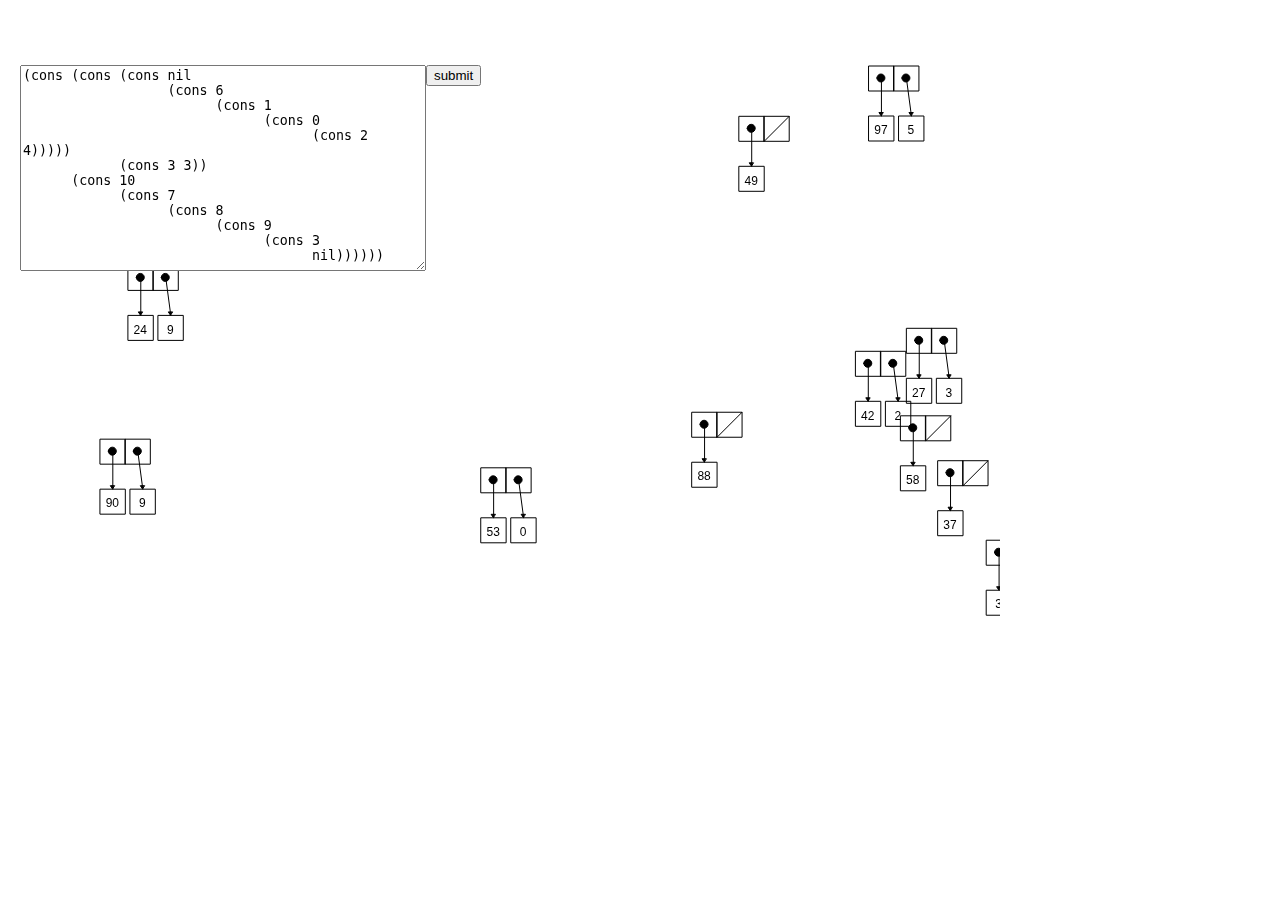
==== index.html @ 72c5e2fc "initial commit" ====
<!DOCTYPE html>
<html>
  <head>
    <meta name="viewport" width=device-width, initial-scale=1.0, maximum-scale=1.0, user-scalable=0>
    <meta charset="utf-8"/>
    <style> 
      body {
        padding: 0; margin: 0;
      } 
      canvas {
        vertical-align: top;
      }
      /* this canvas will be created by p5js */
      /* #defaultCanvas0 {
        display: block;
        margin: auto;
        padding-top: 30px;
      } */
    </style>
    <script src="libraries/p5.js"></script>
    <script src="libraries/p5.dom.js"></script>
    <script src="pair.js"></script>
    <script src="element.js"></script>
    <script src="sketch.js"></script>
    <script src="parser.js"></script>
  </head>
  <body>
  </body>
</html>
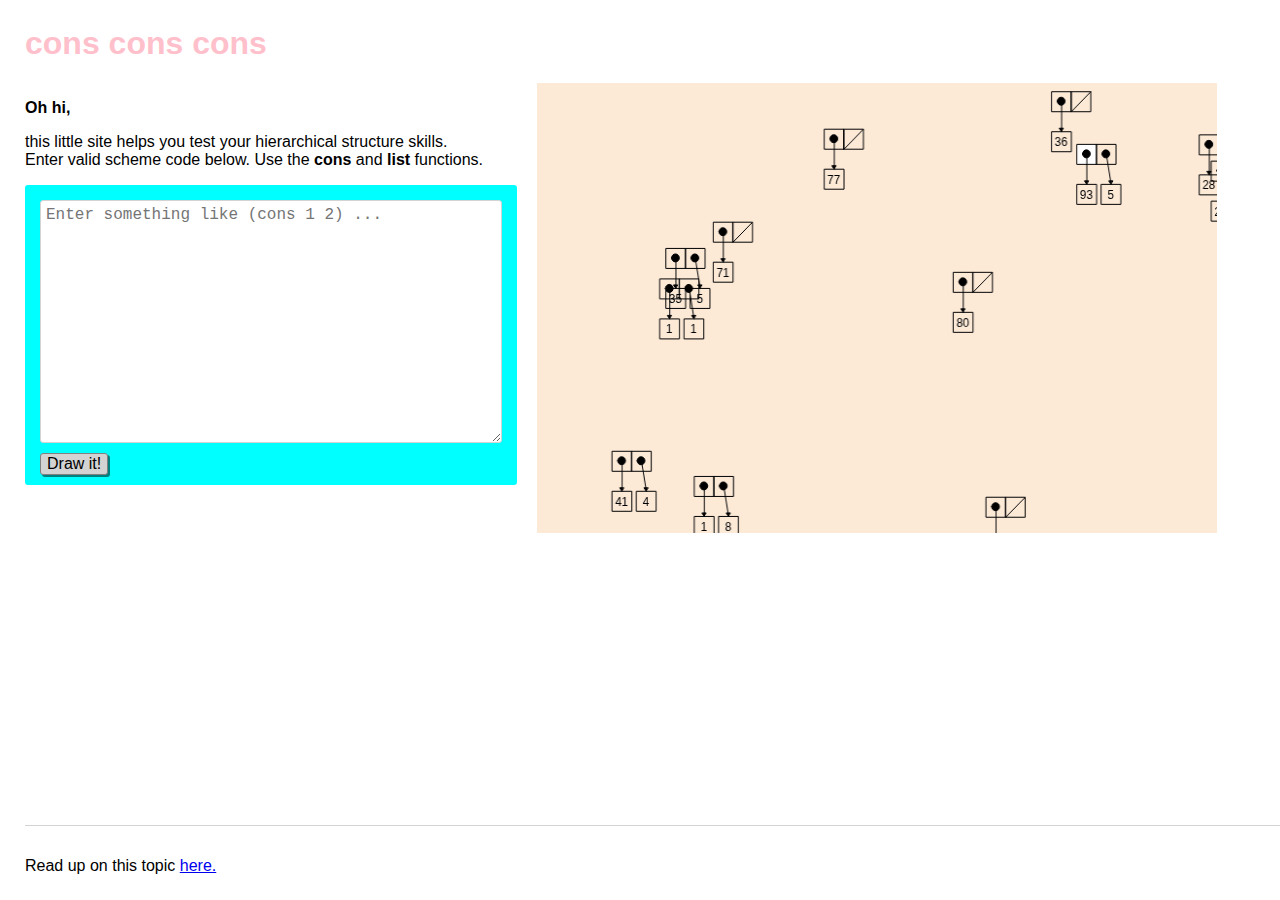
==== commit aaed9422: "used glitch styling and quite a few other changes" ====
--- a/index.html
+++ b/index.html
@@ -3,27 +3,45 @@
   <head>
     <meta name="viewport" width=device-width, initial-scale=1.0, maximum-scale=1.0, user-scalable=0>
     <meta charset="utf-8"/>
-    <style> 
-      body {
-        padding: 0; margin: 0;
-      } 
-      canvas {
-        vertical-align: top;
-      }
-      /* this canvas will be created by p5js */
-      /* #defaultCanvas0 {
-        display: block;
-        margin: auto;
-        padding-top: 30px;
-      } */
-    </style>
     <script src="libraries/p5.js"></script>
     <script src="libraries/p5.dom.js"></script>
     <script src="pair.js"></script>
     <script src="element.js"></script>
     <script src="sketch.js"></script>
     <script src="parser.js"></script>
+    <link rel="stylesheet" href="/style.css">
   </head>
   <body>
+      <header>
+          <h1>
+            cons cons cons
+          </h1>
+        </header>
+    
+        <main>
+          <div id="left">
+            <p class="bold">Oh hi,</p>
+            <p>
+              this little site helps you test your hierarchical structure skills.<br/>
+              Enter valid scheme code below. Use the <b>cons</b> and <b>list</b> functions.
+            </p>
+            <form>
+              <textarea id="code" type="text" placeholder="Enter something like (cons 1 2) ..."></textarea>
+              <button id="btn" type="button">Draw it!</button>
+            </form>
+          </div>
+          <div id="right">
+
+          </div>
+        </main>
+    
+        <footer>
+          <p>Read up on this topic
+            <a href="https://sarabander.github.io/sicp/html/2_002e2.xhtml#g_t2_002e2">
+              here.
+            </a>
+          </p>
+          
+        </footer>
   </body>
 </html>
--- a/style.css
+++ b/style.css
@@ -0,0 +1,95 @@
+* {
+  box-sizing: border-box;
+}
+
+body {
+  font-family: helvetica, arial, sans-serif;
+  margin: 25px;
+}
+
+canvas {
+  vertical-align: top;
+  padding-left: 20px;
+}
+
+h1 {
+  font-weight: bold;
+  color: pink;
+}
+
+.bold {
+  font-weight: bold;
+}
+
+p {
+  max-width: 600px;
+}
+
+main {
+  display: flex;
+  width: 100%;
+  height: 300px;
+}
+
+#left {
+  float: left;
+  width: 40%;
+}
+#right { 
+  width: 60%;
+  float:left;
+
+}
+
+form {
+  margin-bottom: 25px;
+  padding: 15px;
+  background-color: cyan;
+  display: inline-block;
+  width: 100%;
+  height: 100%;
+  border-radius: 3px;
+}
+
+textarea {
+  display: block;
+  margin-bottom: 10px;
+  padding: 5px;
+  width: 100%;
+  height: 90%;
+  border: 1px solid lightgrey;
+  border-radius: 3px;
+  font-size: 16px;
+}
+
+button {
+  font-size: 16px;
+  border-radius: 3px;
+  background-color: lightgrey;
+  border: 1px solid grey;
+  box-shadow: 2px 2px teal;
+  cursor: pointer;
+}
+
+button:hover {
+  background-color: yellow;
+}
+
+button:active {
+  box-shadow: none;
+}
+
+footer {
+  position:absolute;
+  bottom:0;
+  width:100%;
+  height:60px;   /* Height of the footer */
+  margin-top: 50px;
+  margin-bottom: 15px;
+  padding-top: 15px;
+  border-top: 1px solid lightgrey;
+}
+
+footer > a {
+  color: #BBBBBB;
+}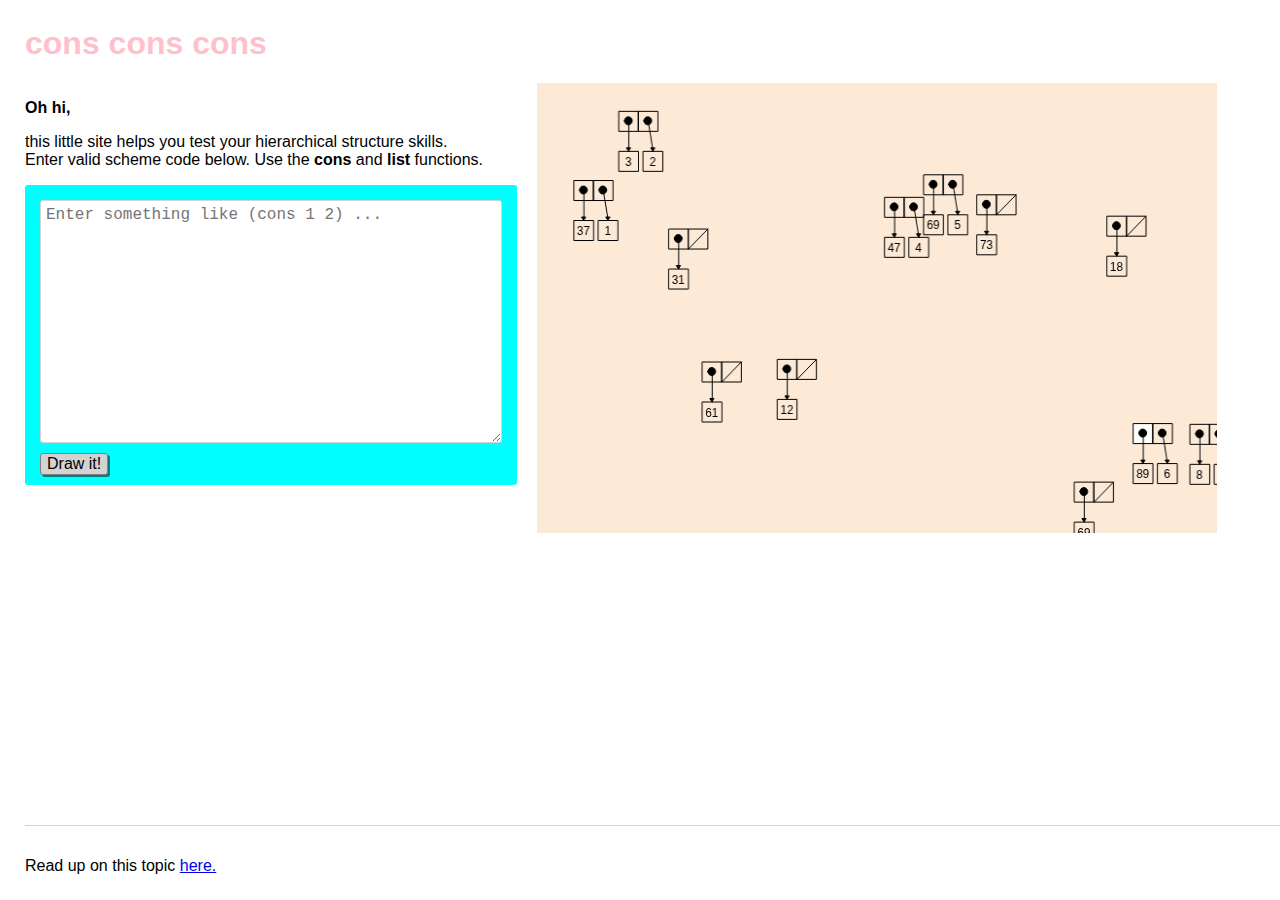
==== commit 8d456148: "changed position of stylesheet" ====
--- a/index.html
+++ b/index.html
@@ -3,13 +3,13 @@
   <head>
     <meta name="viewport" width=device-width, initial-scale=1.0, maximum-scale=1.0, user-scalable=0>
     <meta charset="utf-8"/>
+    <link rel="stylesheet" href="/style.css">
     <script src="libraries/p5.js"></script>
     <script src="libraries/p5.dom.js"></script>
     <script src="pair.js"></script>
     <script src="element.js"></script>
     <script src="sketch.js"></script>
     <script src="parser.js"></script>
-    <link rel="stylesheet" href="/style.css">
   </head>
   <body>
       <header>
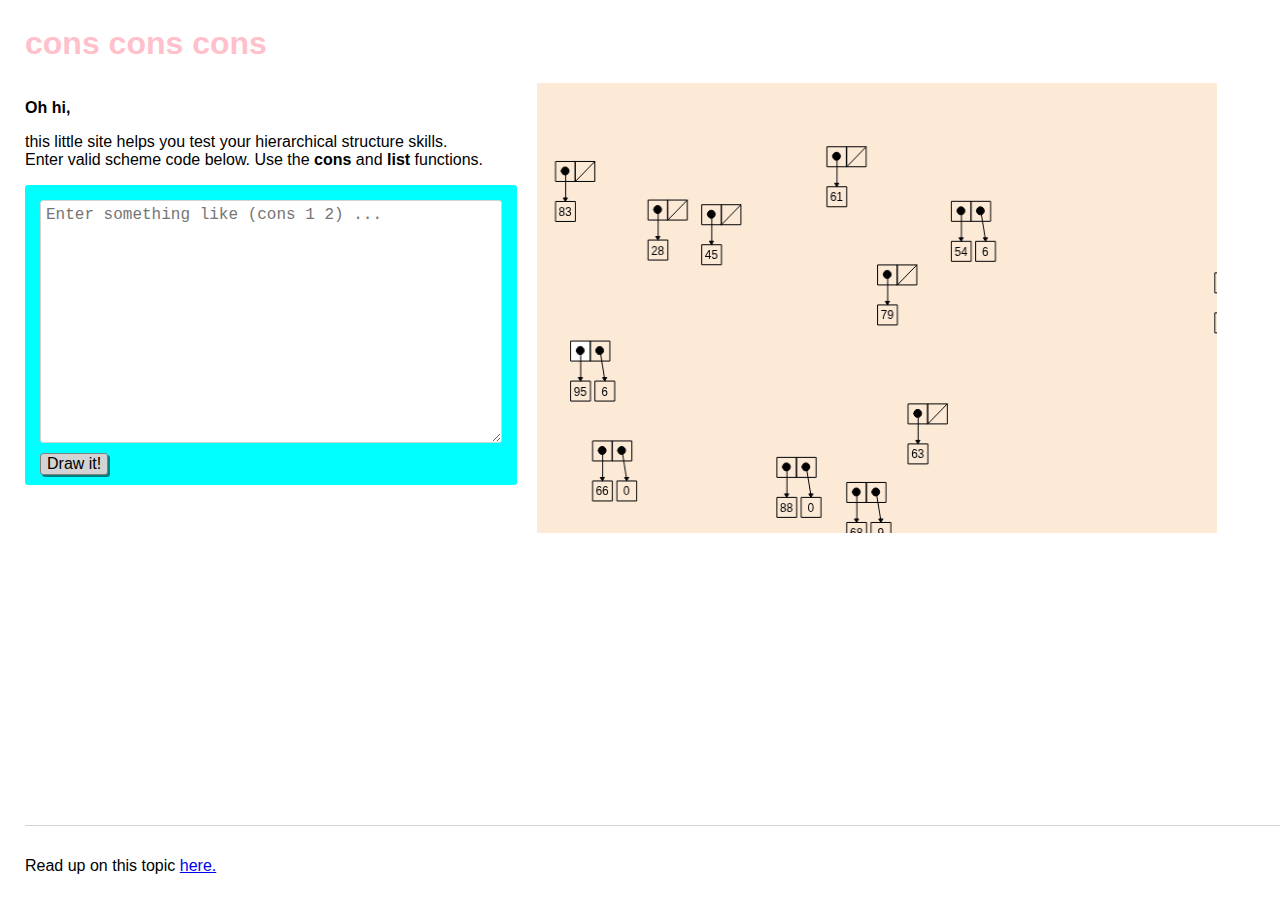
==== commit 419a4bf5: "altered style link" ====
--- a/index.html
+++ b/index.html
@@ -3,7 +3,7 @@
   <head>
     <meta name="viewport" width=device-width, initial-scale=1.0, maximum-scale=1.0, user-scalable=0>
     <meta charset="utf-8"/>
-    <link rel="stylesheet" href="/style.css">
+    <link rel="stylesheet" href="style.css">
     <script src="libraries/p5.js"></script>
     <script src="libraries/p5.dom.js"></script>
     <script src="pair.js"></script>
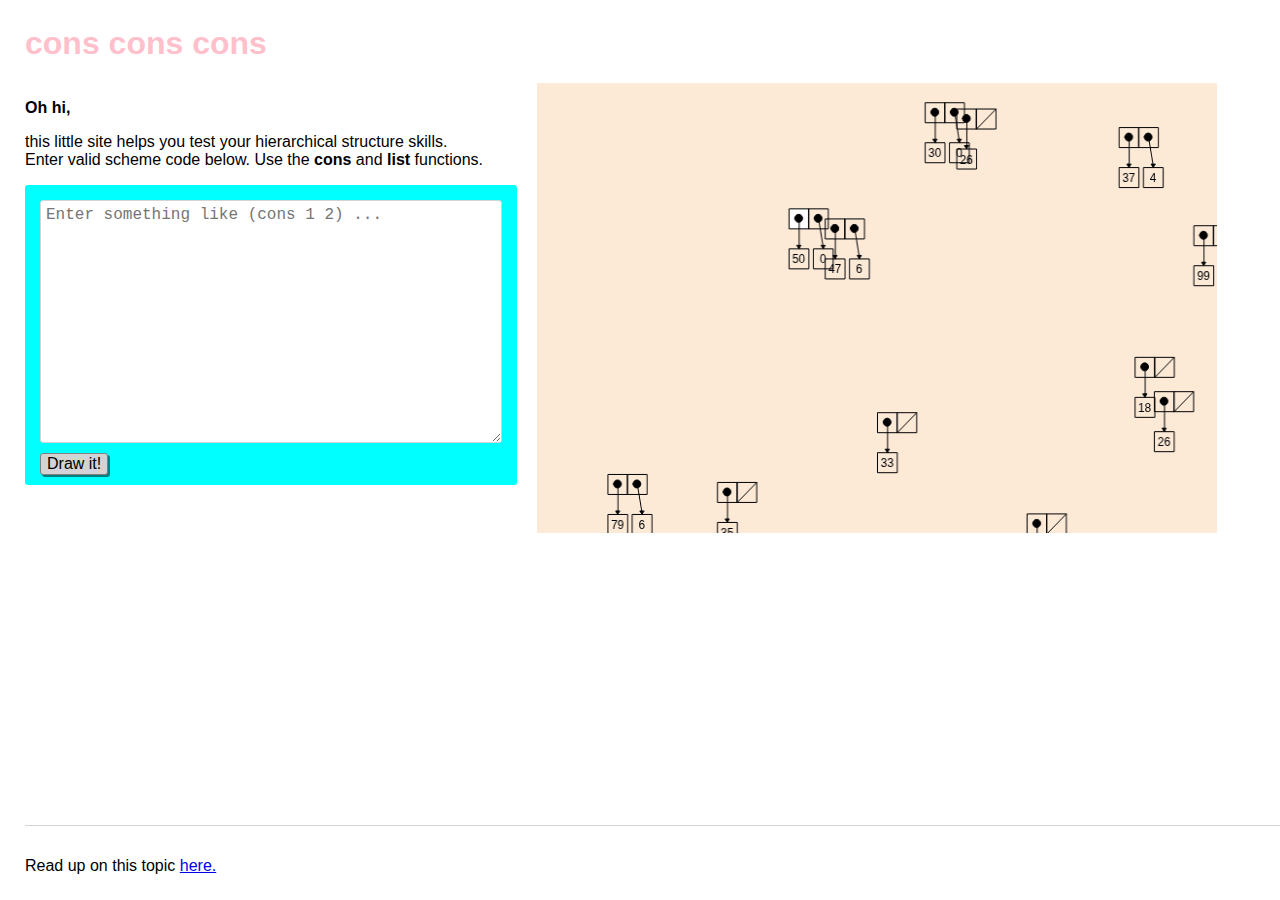
==== commit 24b487cf: "trying something" ====
--- a/index.html
+++ b/index.html
@@ -3,7 +3,104 @@
   <head>
     <meta name="viewport" width=device-width, initial-scale=1.0, maximum-scale=1.0, user-scalable=0>
     <meta charset="utf-8"/>
-    <link rel="stylesheet" href="style.css">
+    <!-- <link rel="stylesheet" href="style.css"> -->
+    <style>
+      * {
+  box-sizing: border-box;
+}
+
+body {
+  font-family: helvetica, arial, sans-serif;
+  margin: 25px;
+}
+
+canvas {
+  vertical-align: top;
+  padding-left: 20px;
+}
+
+h1 {
+  font-weight: bold;
+  color: pink;
+}
+
+.bold {
+  font-weight: bold;
+}
+
+p {
+  max-width: 600px;
+}
+
+main {
+  display: flex;
+  width: 100%;
+  height: 300px;
+}
+
+#left {
+  float: left;
+  width: 40%;
+}
+#right { 
+  width: 60%;
+  float:left;
+
+}
+
+form {
+  margin-bottom: 25px;
+  padding: 15px;
+  background-color: cyan;
+  display: inline-block;
+  width: 100%;
+  height: 100%;
+  border-radius: 3px;
+}
+
+textarea {
+  display: block;
+  margin-bottom: 10px;
+  padding: 5px;
+  width: 100%;
+  height: 90%;
+  border: 1px solid lightgrey;
+  border-radius: 3px;
+  font-size: 16px;
+}
+
+button {
+  font-size: 16px;
+  border-radius: 3px;
+  background-color: lightgrey;
+  border: 1px solid grey;
+  box-shadow: 2px 2px teal;
+  cursor: pointer;
+}
+
+button:hover {
+  background-color: yellow;
+}
+
+button:active {
+  box-shadow: none;
+}
+
+footer {
+  position:absolute;
+  bottom:0;
+  width:100%;
+  height:60px;   /* Height of the footer */
+  margin-top: 50px;
+  margin-bottom: 15px;
+  padding-top: 15px;
+  border-top: 1px solid lightgrey;
+}
+
+footer > a {
+  color: #BBBBBB;
+}
+    </style>
     <script src="libraries/p5.js"></script>
     <script src="libraries/p5.dom.js"></script>
     <script src="pair.js"></script>
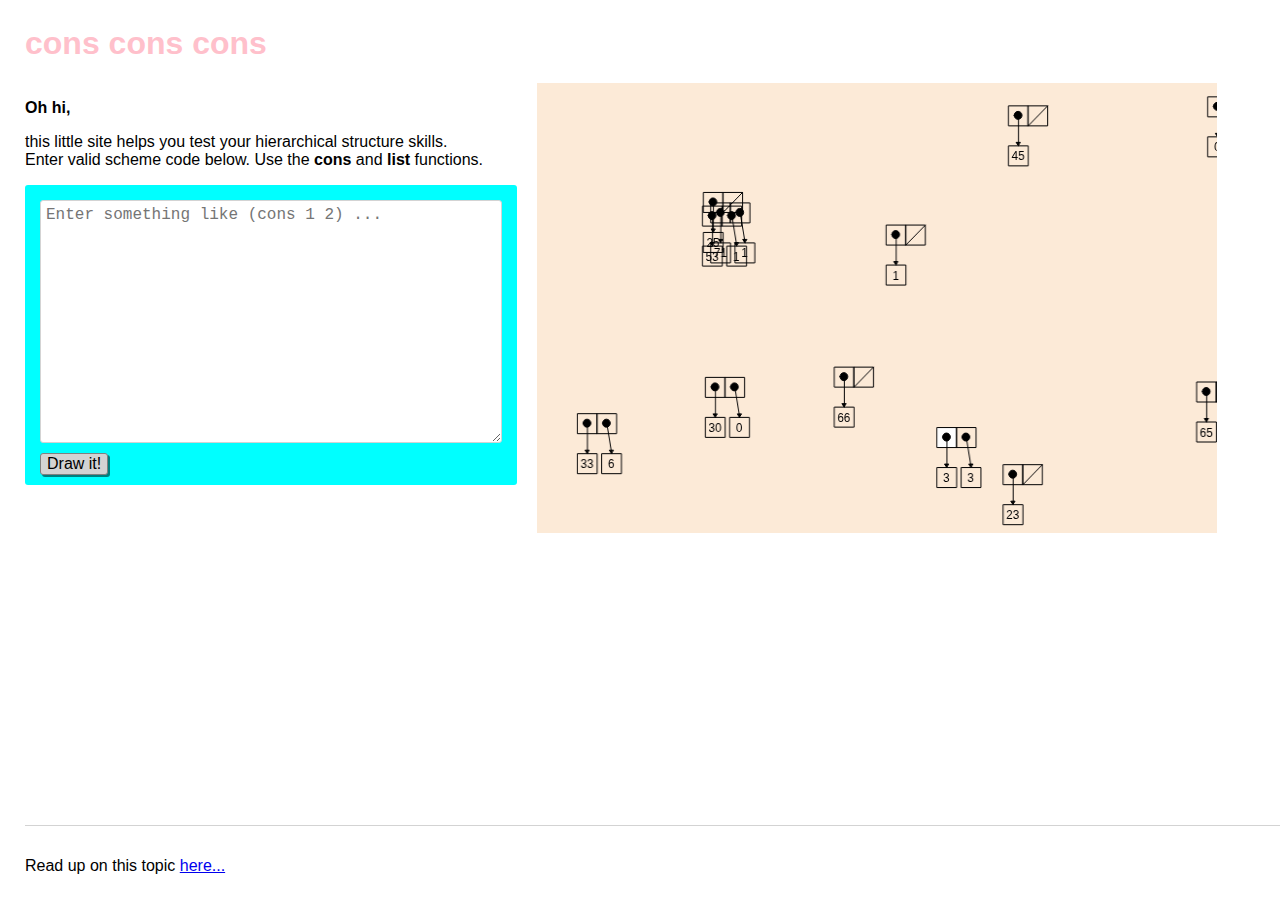
==== commit 5599a480: "i'm wondering which branch will be used for the github.io thingy" ====
--- a/index.html
+++ b/index.html
@@ -6,100 +6,100 @@
     <!-- <link rel="stylesheet" href="style.css"> -->
     <style>
       * {
-  box-sizing: border-box;
-}
+        box-sizing: border-box;
+      }
 
-body {
-  font-family: helvetica, arial, sans-serif;
-  margin: 25px;
-}
+      body {
+        font-family: helvetica, arial, sans-serif;
+        margin: 25px;
+      }
 
-canvas {
-  vertical-align: top;
-  padding-left: 20px;
-}
+      canvas {
+        vertical-align: top;
+        padding-left: 20px;
+      }
 
-h1 {
-  font-weight: bold;
-  color: pink;
-}
+      h1 {
+        font-weight: bold;
+        color: pink;
+      }
 
-.bold {
-  font-weight: bold;
-}
+      .bold {
+        font-weight: bold;
+      }
 
-p {
-  max-width: 600px;
-}
+      p {
+        max-width: 600px;
+      }
 
-main {
-  display: flex;
-  width: 100%;
-  height: 300px;
-}
+      main {
+        display: flex;
+        width: 100%;
+        height: 300px;
+      }
 
-#left {
-  float: left;
-  width: 40%;
-}
-#right { 
-  width: 60%;
-  float:left;
+      #left {
+        float: left;
+        width: 40%;
+      }
+      #right { 
+        width: 60%;
+        float:left;
 
-}
+      }
 
-form {
-  margin-bottom: 25px;
-  padding: 15px;
-  background-color: cyan;
-  display: inline-block;
-  width: 100%;
-  height: 100%;
-  border-radius: 3px;
-}
+      form {
+        margin-bottom: 25px;
+        padding: 15px;
+        background-color: cyan;
+        display: inline-block;
+        width: 100%;
+        height: 100%;
+        border-radius: 3px;
+      }
 
-textarea {
-  display: block;
-  margin-bottom: 10px;
-  padding: 5px;
-  width: 100%;
-  height: 90%;
-  border: 1px solid lightgrey;
-  border-radius: 3px;
-  font-size: 16px;
-}
+      textarea {
+        display: block;
+        margin-bottom: 10px;
+        padding: 5px;
+        width: 100%;
+        height: 90%;
+        border: 1px solid lightgrey;
+        border-radius: 3px;
+        font-size: 16px;
+      }
 
-button {
-  font-size: 16px;
-  border-radius: 3px;
-  background-color: lightgrey;
-  border: 1px solid grey;
-  box-shadow: 2px 2px teal;
-  cursor: pointer;
-}
+      button {
+        font-size: 16px;
+        border-radius: 3px;
+        background-color: lightgrey;
+        border: 1px solid grey;
+        box-shadow: 2px 2px teal;
+        cursor: pointer;
+      }
 
-button:hover {
-  background-color: yellow;
-}
+      button:hover {
+        background-color: yellow;
+      }
 
-button:active {
-  box-shadow: none;
-}
+      button:active {
+        box-shadow: none;
+      }
 
-footer {
-  position:absolute;
-  bottom:0;
-  width:100%;
-  height:60px;   /* Height of the footer */
-  margin-top: 50px;
-  margin-bottom: 15px;
-  padding-top: 15px;
-  border-top: 1px solid lightgrey;
-}
+      footer {
+        position:absolute;
+        bottom:0;
+        width:100%;
+        height:60px;   /* Height of the footer */
+        margin-top: 50px;
+        margin-bottom: 15px;
+        padding-top: 15px;
+        border-top: 1px solid lightgrey;
+      }
 
-footer > a {
-  color: #BBBBBB;
-}
+      footer > a {
+        color: #BBBBBB;
+      }
     </style>
     <script src="libraries/p5.js"></script>
     <script src="libraries/p5.dom.js"></script>
@@ -135,7 +135,7 @@
         <footer>
           <p>Read up on this topic
             <a href="https://sarabander.github.io/sicp/html/2_002e2.xhtml#g_t2_002e2">
-              here.
+              here...
             </a>
           </p>
           
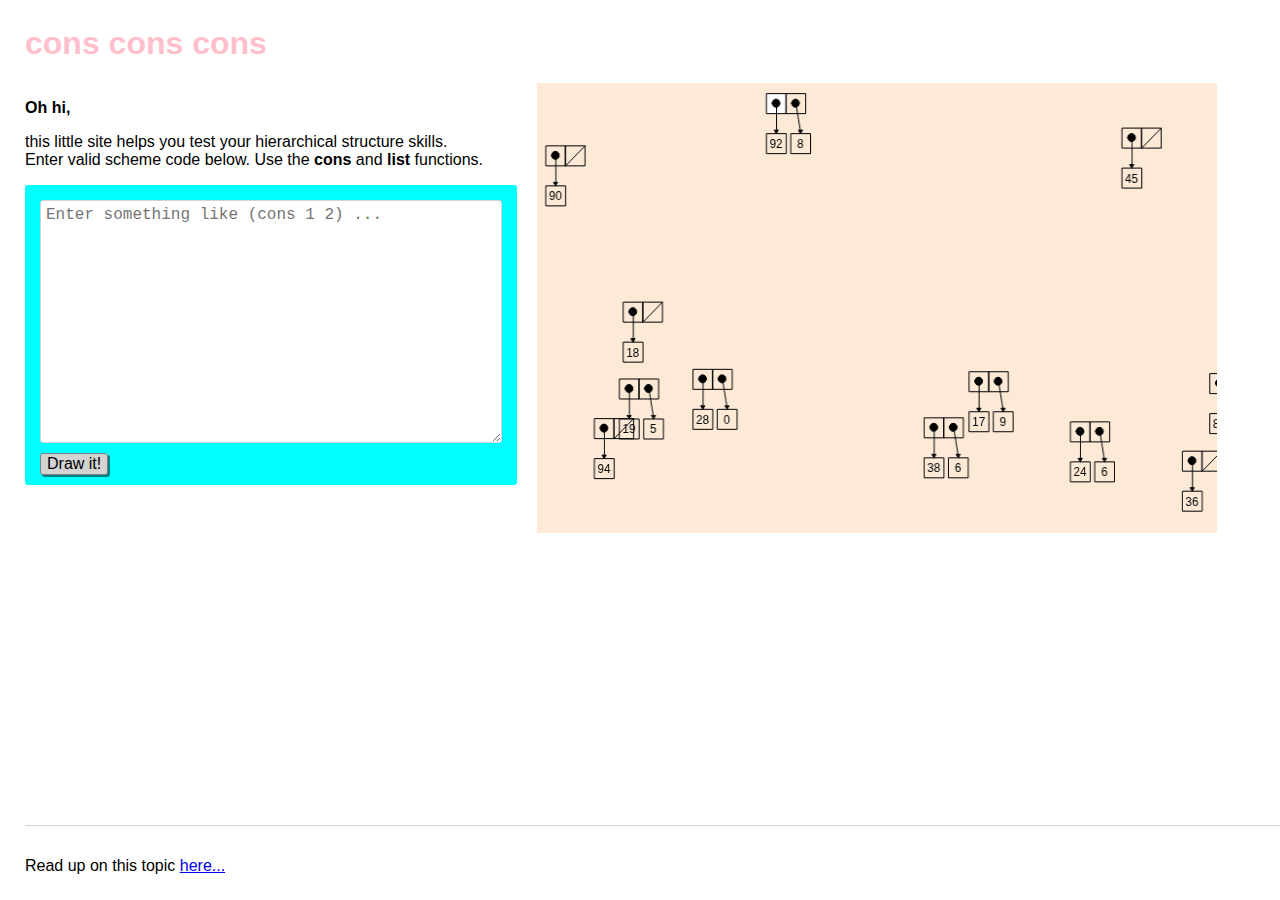
==== commit 755a8ac9: "okay, so it is the gh-pages branch. deleted inline css and tried to import the stylesheet. let's see" ====
--- a/index.html
+++ b/index.html
@@ -3,104 +3,7 @@
   <head>
     <meta name="viewport" width=device-width, initial-scale=1.0, maximum-scale=1.0, user-scalable=0>
     <meta charset="utf-8"/>
-    <!-- <link rel="stylesheet" href="style.css"> -->
-    <style>
-      * {
-        box-sizing: border-box;
-      }
-
-      body {
-        font-family: helvetica, arial, sans-serif;
-        margin: 25px;
-      }
-
-      canvas {
-        vertical-align: top;
-        padding-left: 20px;
-      }
-
-      h1 {
-        font-weight: bold;
-        color: pink;
-      }
-
-      .bold {
-        font-weight: bold;
-      }
-
-      p {
-        max-width: 600px;
-      }
-
-      main {
-        display: flex;
-        width: 100%;
-        height: 300px;
-      }
-
-      #left {
-        float: left;
-        width: 40%;
-      }
-      #right { 
-        width: 60%;
-        float:left;
-
-      }
-
-      form {
-        margin-bottom: 25px;
-        padding: 15px;
-        background-color: cyan;
-        display: inline-block;
-        width: 100%;
-        height: 100%;
-        border-radius: 3px;
-      }
-
-      textarea {
-        display: block;
-        margin-bottom: 10px;
-        padding: 5px;
-        width: 100%;
-        height: 90%;
-        border: 1px solid lightgrey;
-        border-radius: 3px;
-        font-size: 16px;
-      }
-
-      button {
-        font-size: 16px;
-        border-radius: 3px;
-        background-color: lightgrey;
-        border: 1px solid grey;
-        box-shadow: 2px 2px teal;
-        cursor: pointer;
-      }
-
-      button:hover {
-        background-color: yellow;
-      }
-
-      button:active {
-        box-shadow: none;
-      }
-
-      footer {
-        position:absolute;
-        bottom:0;
-        width:100%;
-        height:60px;   /* Height of the footer */
-        margin-top: 50px;
-        margin-bottom: 15px;
-        padding-top: 15px;
-        border-top: 1px solid lightgrey;
-      }
-
-      footer > a {
-        color: #BBBBBB;
-      }
-    </style>
+    <link rel="stylesheet" href="style.css">
     <script src="libraries/p5.js"></script>
     <script src="libraries/p5.dom.js"></script>
     <script src="pair.js"></script>
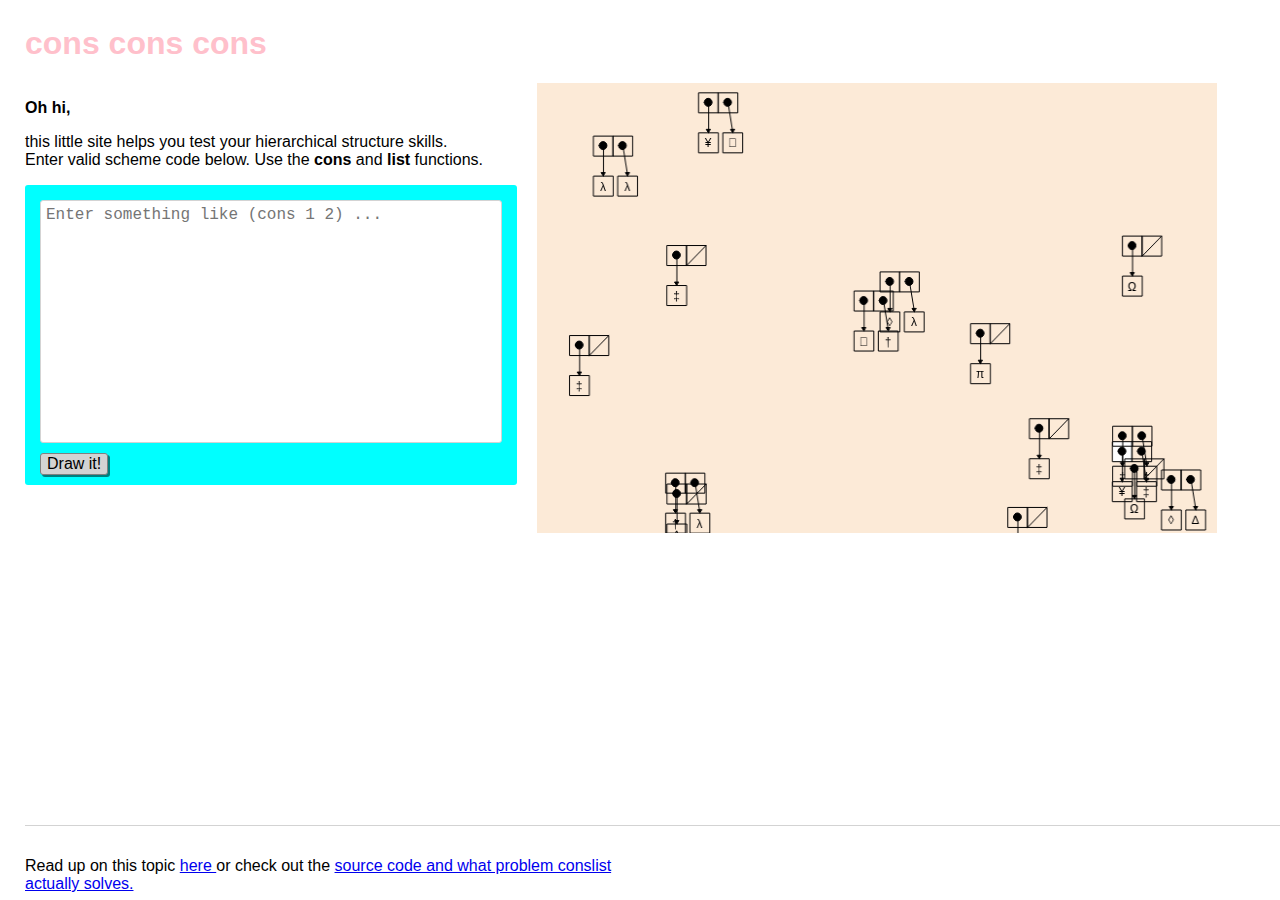
==== commit 21fdeeef: "removed focus border, added link to github repo, colored error message" ====
--- a/index.html
+++ b/index.html
@@ -38,8 +38,12 @@
         <footer>
           <p>Read up on this topic
             <a href="https://sarabander.github.io/sicp/html/2_002e2.xhtml#g_t2_002e2">
-              here...
+              here
             </a>
+             or check out the 
+             <a href="https://github.com/mrvary/conslist">
+               source code and what problem conslist actually solves.
+             </a>
           </p>
           
         </footer>
--- a/style.css
+++ b/style.css
@@ -1,5 +1,12 @@
 * {
   box-sizing: border-box;
+}
+
+a:focus,
+button:focus,
+input:focus,
+textarea:focus {
+  outline: none;
 }
 
 body {
@@ -23,6 +30,10 @@
 
 p {
   max-width: 600px;
+}
+
+.error {
+  color: red;
 }
 
 main {
@@ -52,6 +63,7 @@
 }
 
 textarea {
+  resize: none;
   display: block;
   margin-bottom: 10px;
   padding: 5px;
@@ -92,4 +104,4 @@
 
 footer > a {
   color: #BBBBBB;
-}+}
